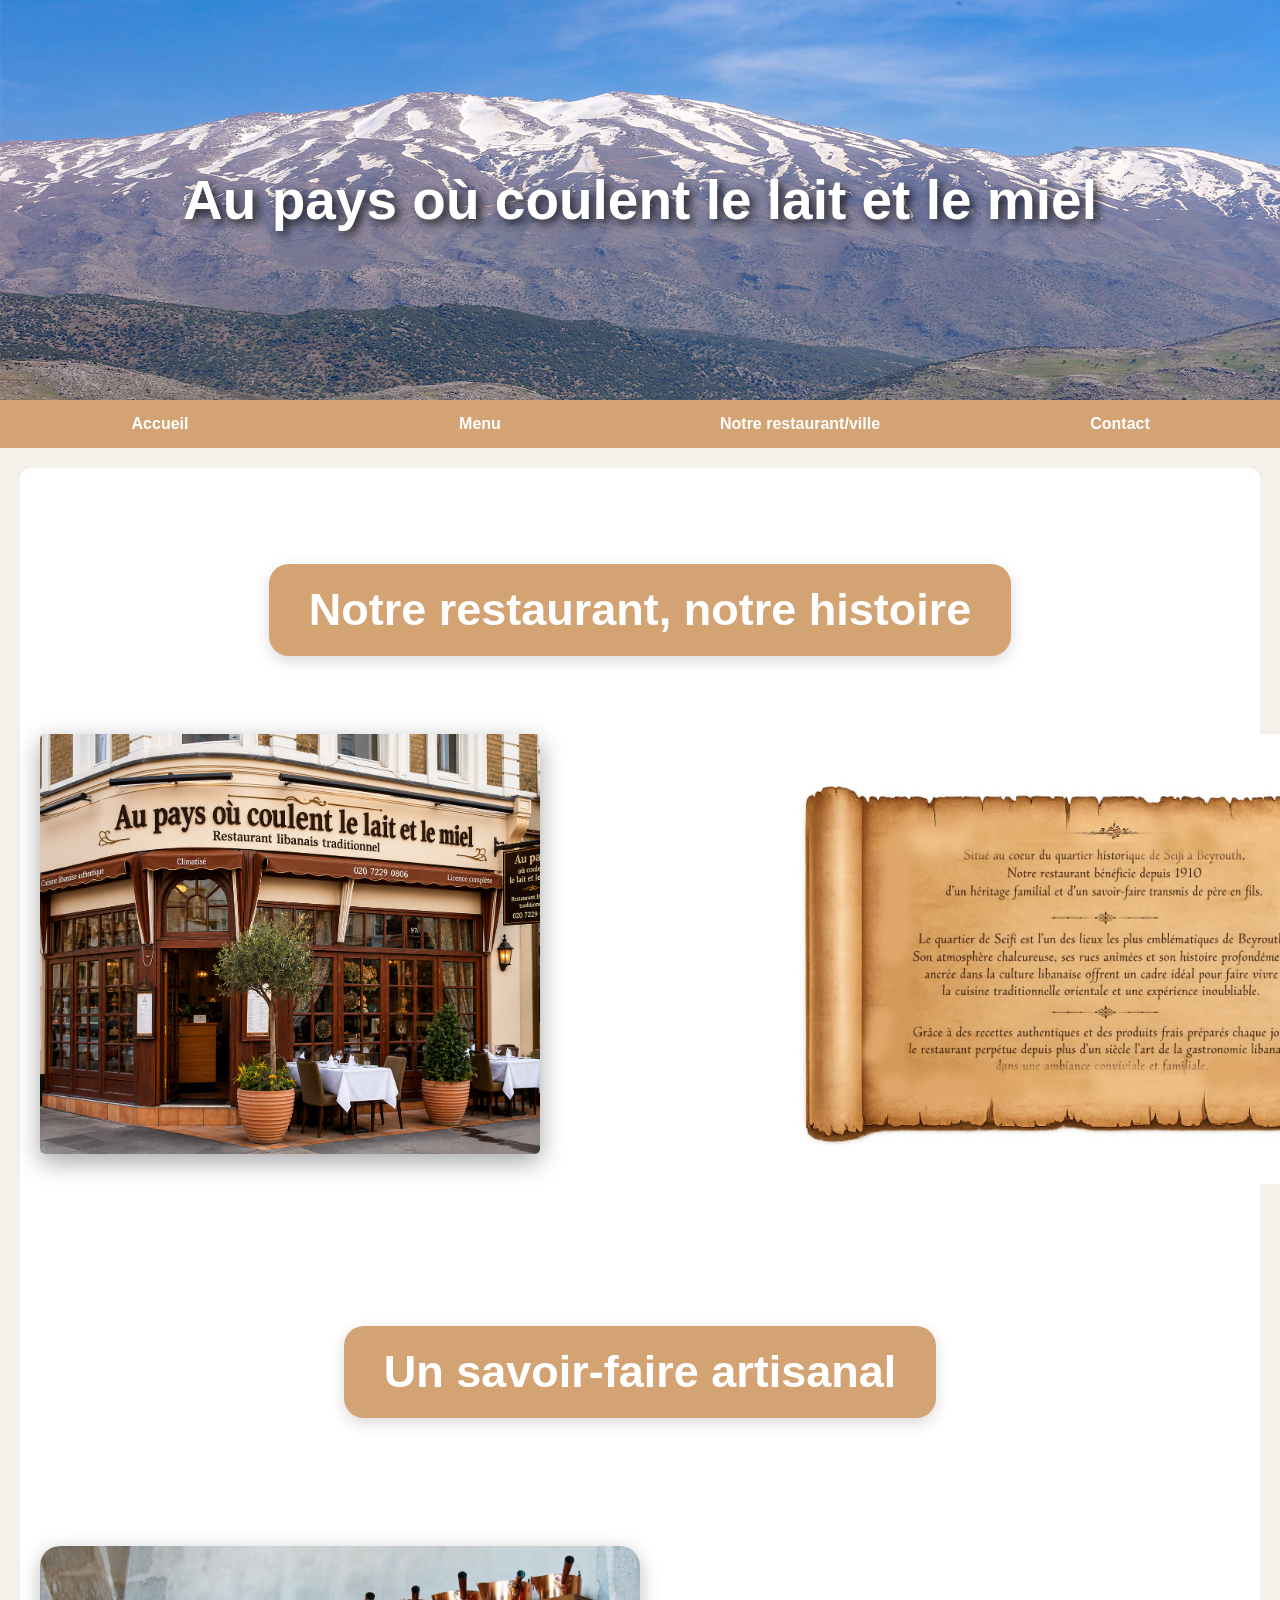
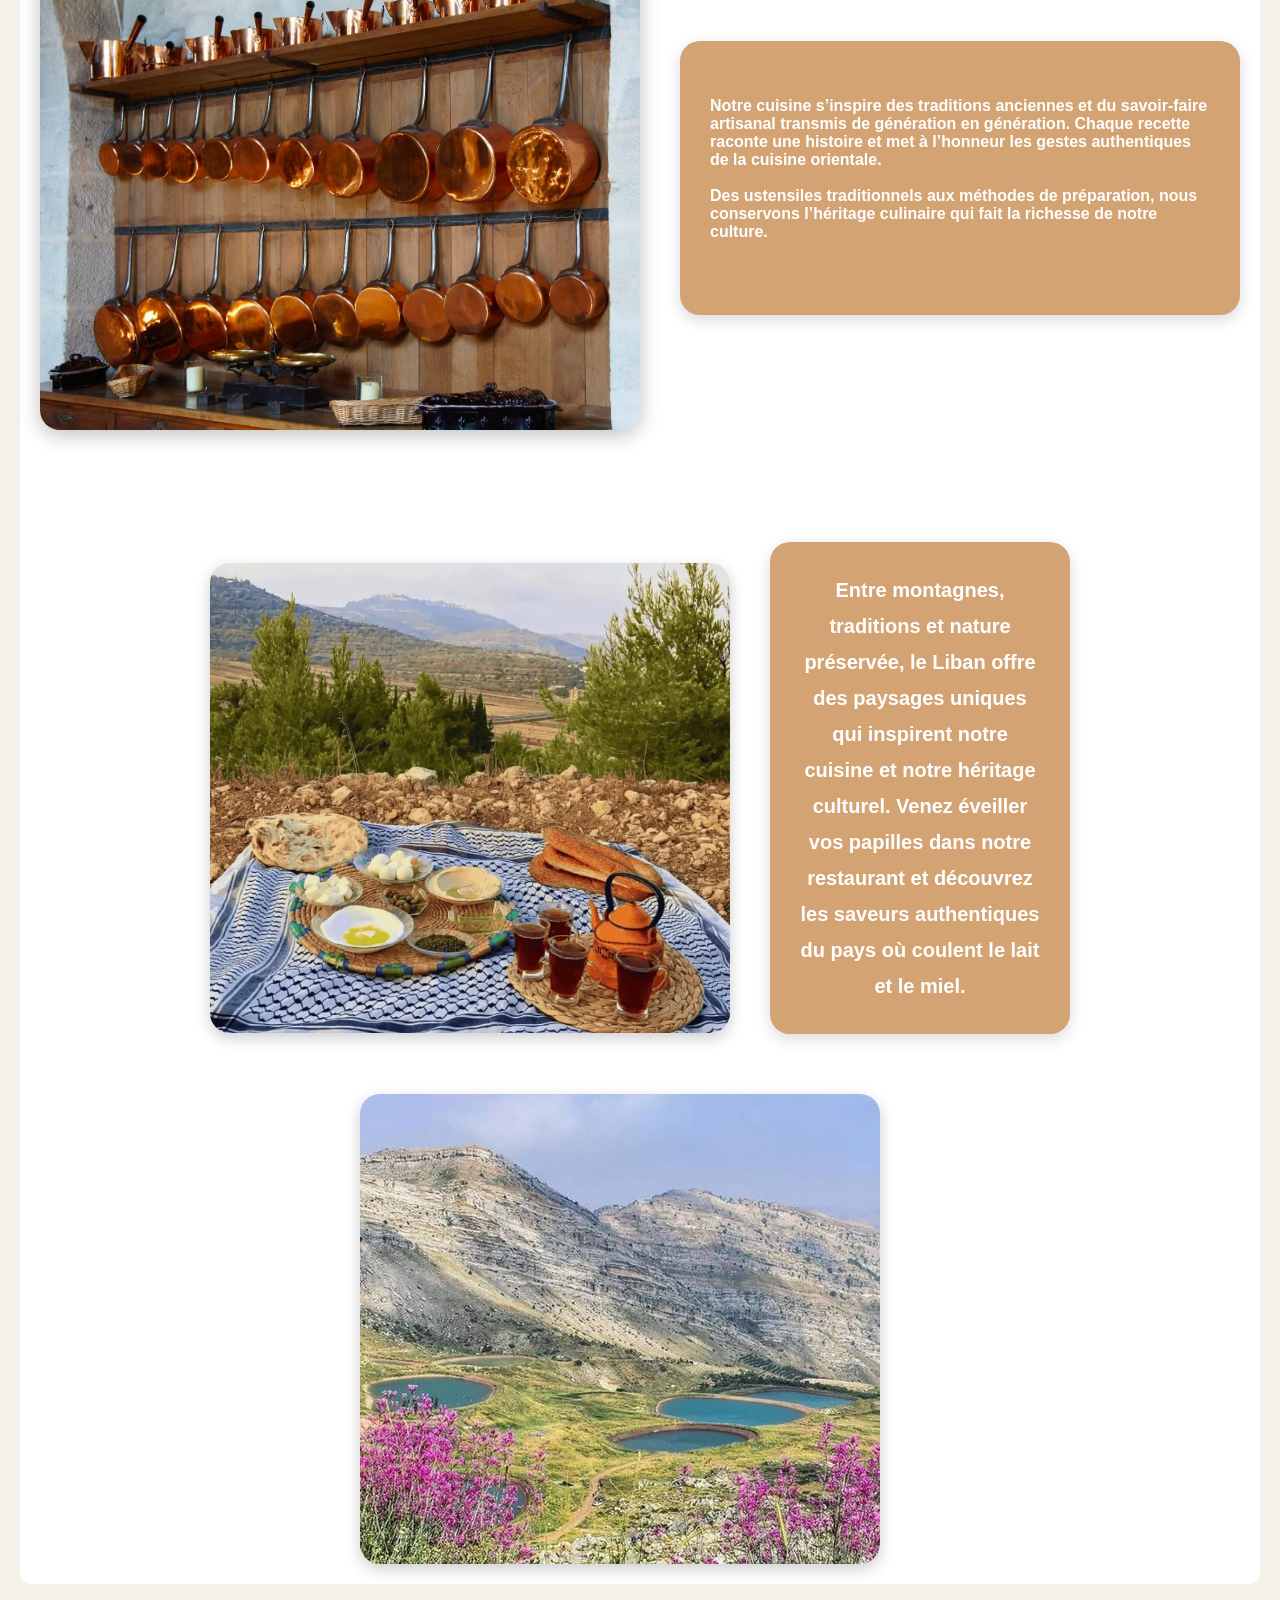
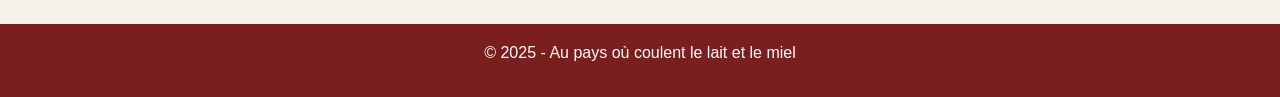
==== index.html @ 77d2ded7 "test" ====
<!DOCTYPE html>
<html lang="fr">

<head>
    <meta charset="utf-8">
    <title>Au pays où coulent le lait et le miel</title>
    <link rel="stylesheet" href="css/style.css">
</head>

<body>

<header>
    <h1>Au pays où coulent le lait et le miel</h1>
</header>

<nav>
    <ul>
        <li><a href="index.html">Accueil</a></li>
        <li><a href="services.html">Menu</a></li>
        <li><a href="galerie.html">Notre restaurant/ville</a></li>
        <li><a href="contact.html">Contact</a></li>
    </ul>
</nav>











<main>

<section>
<br>
</br>   

<h2>Notre restaurant, notre histoire</h2>
<br>
</br>   

<div class="accueil-contenu">

    <img class="image-restaurant"
    src="ressources/images/restaurant.jpg"
    alt="Restaurant libanais">

    <img class="image-histoire"
    src="ressources/images/histoire.jpg"
    alt="Histoire du restaurant">

</div>

<br>
</br>
<br>
</br>

<h2>Un savoir-faire artisanal</h2>

<br>
</br>
<div class="bloc-artisanat">
    <img src="ressources/images/musee-des-ustensiles-de-cuisine.jpg" alt="Ustensiles traditionnels">

    <div class="texte-artisanat">
        <h4>
            <br>    </br>

            Notre cuisine s’inspire des traditions anciennes et du savoir-faire
            artisanal transmis de génération en génération. Chaque recette
            raconte une histoire et met à l’honneur les gestes authentiques
            de la cuisine orientale.
<br>    </br>
            Des ustensiles traditionnels aux méthodes de préparation,
            nous conservons l’héritage culinaire qui fait la richesse
            de notre culture.
            <br>    </br>
            <br>    </br>



        </h4>

    </div>

</div>

<br>    </br>
<br>    </br>


<div class="bloc-paysage">

    <img src="ressources/images/Screenshot_1.jpg"
    alt="Petit déjeuner libanais">

    <div class="texte-paysage">
        <p>
         Entre montagnes, traditions et nature préservée, le Liban offre des paysages uniques qui inspirent notre cuisine et 
         notre héritage culturel.
         Venez éveiller vos papilles dans notre restaurant et découvrez les saveurs authentiques du pays où coulent le lait et le miel.
        </p>
        
    </div>

    <img src="ressources/images/image 2.jpg"
    alt="Paysage libanais">

    <br>    </br>


</div>


</section>

</main>

<footer>
    <p>&copy; 2025 - Au pays où coulent le lait et le miel</p>
</footer>



</body>


</html>
---- css/style.css ----
*{
    margin:0;
    padding:0;
    box-sizing:border-box;
}

body{
    font-family:Arial, sans-serif;
    background:#f4f1ea;
    color:#333;
}

/* HEADER */

header{
    background-image:url("../ressources/images/header.jpg");
    background-size:100% auto;
    background-position:center top;
    background-repeat:no-repeat;
    height:400px;
    display:flex;
    justify-content:center;
    align-items:center;
    text-align:center;
    overflow:hidden;
}

header h1{
    color:white;
    font-size:55px;
    font-weight:bold;
    text-shadow:4px 4px 10px rgba(0,0,0,0.8);
    white-space:nowrap;
}

/* NAV */

nav{
    background:#d4a373;
}

nav ul{
    display:flex;
    list-style:none;
}

nav li{
    flex:1;
}

nav a{
    display:block;
    padding:15px;
    text-align:center;
    text-decoration:none;
    color:white;
    font-weight:bold;
}

nav a:hover{
    background:#7b1e1e;
}

/* BASE */

main{
    padding:20px;
}

section{
    background:white;
    padding:20px;
    border-radius:10px;
    text-align:center;
}

h2,
.titre-menu,
.titre-section{
    background:#d4a373;
    color:white;
    display:inline-block;
    padding:20px 40px;
    border-radius:20px;
    box-shadow:0 5px 15px rgba(0,0,0,0.15);
    font-size:45px;
    margin:40px auto;
}

h3{
    color:#7b1e1e;
    font-size:28px;
    margin:40px 0 20px 0;
    text-align:center;
}

h4{
    background:#d4a373;
    color:white;
    display:inline-block;
    padding:20px 30px;
    border-radius:20px;
    box-shadow:0 5px 15px rgba(0,0,0,0.15);
}

p{
    margin-bottom:15px;
}

img{
    border-radius:10px;
    margin-top:20px;
}

/* ACCUEIL */

.accueil-contenu{
    display:flex;
    align-items:flex-start;
    justify-content:flex-start;
    gap:30px;
    margin-bottom:30px;
}

.image-restaurant{
    width:500px;
    height:420px;
    object-fit:cover;
    border-radius:5px;
    box-shadow:0 8px 25px rgba(0,0,0,0.35);
}

.image-histoire{
    width:1200px;
    height:450px;
    object-fit:contain;
    margin-left:200px;
}

/* ARTISANAT */

.bloc-artisanat{
    display:flex;
    align-items:center;
    gap:40px;
    margin-top:50px;
}

.bloc-artisanat img{
    width:600px;
    height:auto;
    border-radius:20px;
    box-shadow:0 5px 20px rgba(0,0,0,0.25);
}

.texte-artisanat{
    flex:1;
    text-align:left;
}

.texte-artisanat p{
    font-size:20px;
    line-height:1.8;
}

/* PAYSAGES ACCUEIL */

.bloc-paysage{
    display:flex;
    align-items:center;
    justify-content:center;
    gap:40px;
    margin-top:40px;
    flex-wrap:wrap;
}

.bloc-paysage img{
    width:520px;
    height:470px;
    object-fit:cover;
    border-radius:20px;
    box-shadow:0 5px 15px rgba(0,0,0,0.2);
}

.texte-paysage{
    max-width:300px;
    text-align:center;
    background:#d4a373;
    padding:30px;
    border-radius:20px;
    box-shadow:0 5px 15px rgba(0,0,0,0.15);
}

.texte-paysage p{
    color:white;
    font-size:20px;
    font-weight:bold;
    line-height:1.8;
    margin:0;
}

/* MENU */

.image-principale{
    display:block;
    width:100%;
    max-width:1100px;
    margin:30px auto;
    border-radius:15px;
}

.cartes-plats{
    display:grid;
    grid-template-columns:repeat(4, 1fr);
    gap:20px;
    margin-top:20px;
}

.carte{
    background:#f4f1ea;
    padding:15px;
    border-radius:10px;
    text-align:center;
}

.carte img{
    width:100%;
    height:180px;
    object-fit:cover;
    border-radius:10px;
}

.carte h3{
    background:none;
    box-shadow:none;
    padding:0;
    border-radius:0;
    color:#7b1e1e;
    font-size:28px;
    margin:15px 0 10px 0;
}

.prix{
    margin-top:10px;
    font-weight:bold;
    color:#7b1e1e;
    font-size:18px;
}

/* GALERIE */

.texte-galerie{
    text-align:center;
    font-size:40px;
    margin-bottom:40px;
}

.image-salle{
    width:80%;
    max-width:1000px;
    height:500px;
    object-fit:cover;
    display:block;
    margin:0 auto 50px auto;
    border-radius:20px;
    box-shadow:0 5px 20px rgba(0,0,0,0.3);
}

.galerie-images{
    display:grid;
    grid-template-columns:repeat(3, 1fr);
    gap:25px;
    margin-top:20px;
    align-items:start;
}

.galerie-images img{
    width:100%;
    height:300px;
    object-fit:cover;
    object-position:center bottom;
    border-radius:20px;
    box-shadow:0 5px 15px rgba(0,0,0,0.25);
    transition:0.3s;
}

.galerie-images img:hover{
    transform:scale(1.03);
}

.galerie-images .image-speciale{
    object-position:center 80%;
}

.bloc-image{
    background:white;
    padding:15px;
    border-radius:20px;
    box-shadow:0 5px 15px rgba(0,0,0,0.15);
    text-align:center;
}

.bloc-image p{
    margin-top:15px;
    font-size:17px;
    line-height:1.5;
}

.galerie-images .bloc-image:first-child{
    padding-bottom:40px;
}

/* CONTACT */

form p{
    margin-bottom:15px;
}

input,
textarea{
    width:100%;
    padding:10px;
    margin-top:5px;
}

button{
    background:#7b1e1e;
    color:white;
    border:none;
    padding:12px 20px;
    cursor:pointer;
}

button:hover{
    background:#5c1515;
}

/* FOOTER */

footer{
    background:#7b1e1e;
    color:white;
    text-align:center;
    padding:20px;
    margin-top:20px;
}

/* RESPONSIVE */

@media screen and (max-width:1024px){

    .cartes-plats{
        grid-template-columns:repeat(2, 1fr);
    }

    .galerie-images{
        grid-template-columns:1fr;
    }

    .accueil-contenu,
    .bloc-artisanat{
        flex-direction:column;
    }

    .image-restaurant,
    .image-histoire,
    .bloc-artisanat img{
        width:100%;
        margin-left:0;
    }
}

@media screen and (max-width:768px){

    nav ul{
        flex-direction:column;
    }

    header h1{
        font-size:35px;
    }

    h2,
    .titre-menu,
    .titre-section{
        font-size:32px;
    }
}

@media screen and (max-width:600px){

    .cartes-plats{
        grid-template-columns:1fr;
    }

    .image-salle{
        width:100%;
        height:auto;
    }

    .bloc-paysage img{
        width:100%;
        height:auto;
    }
}
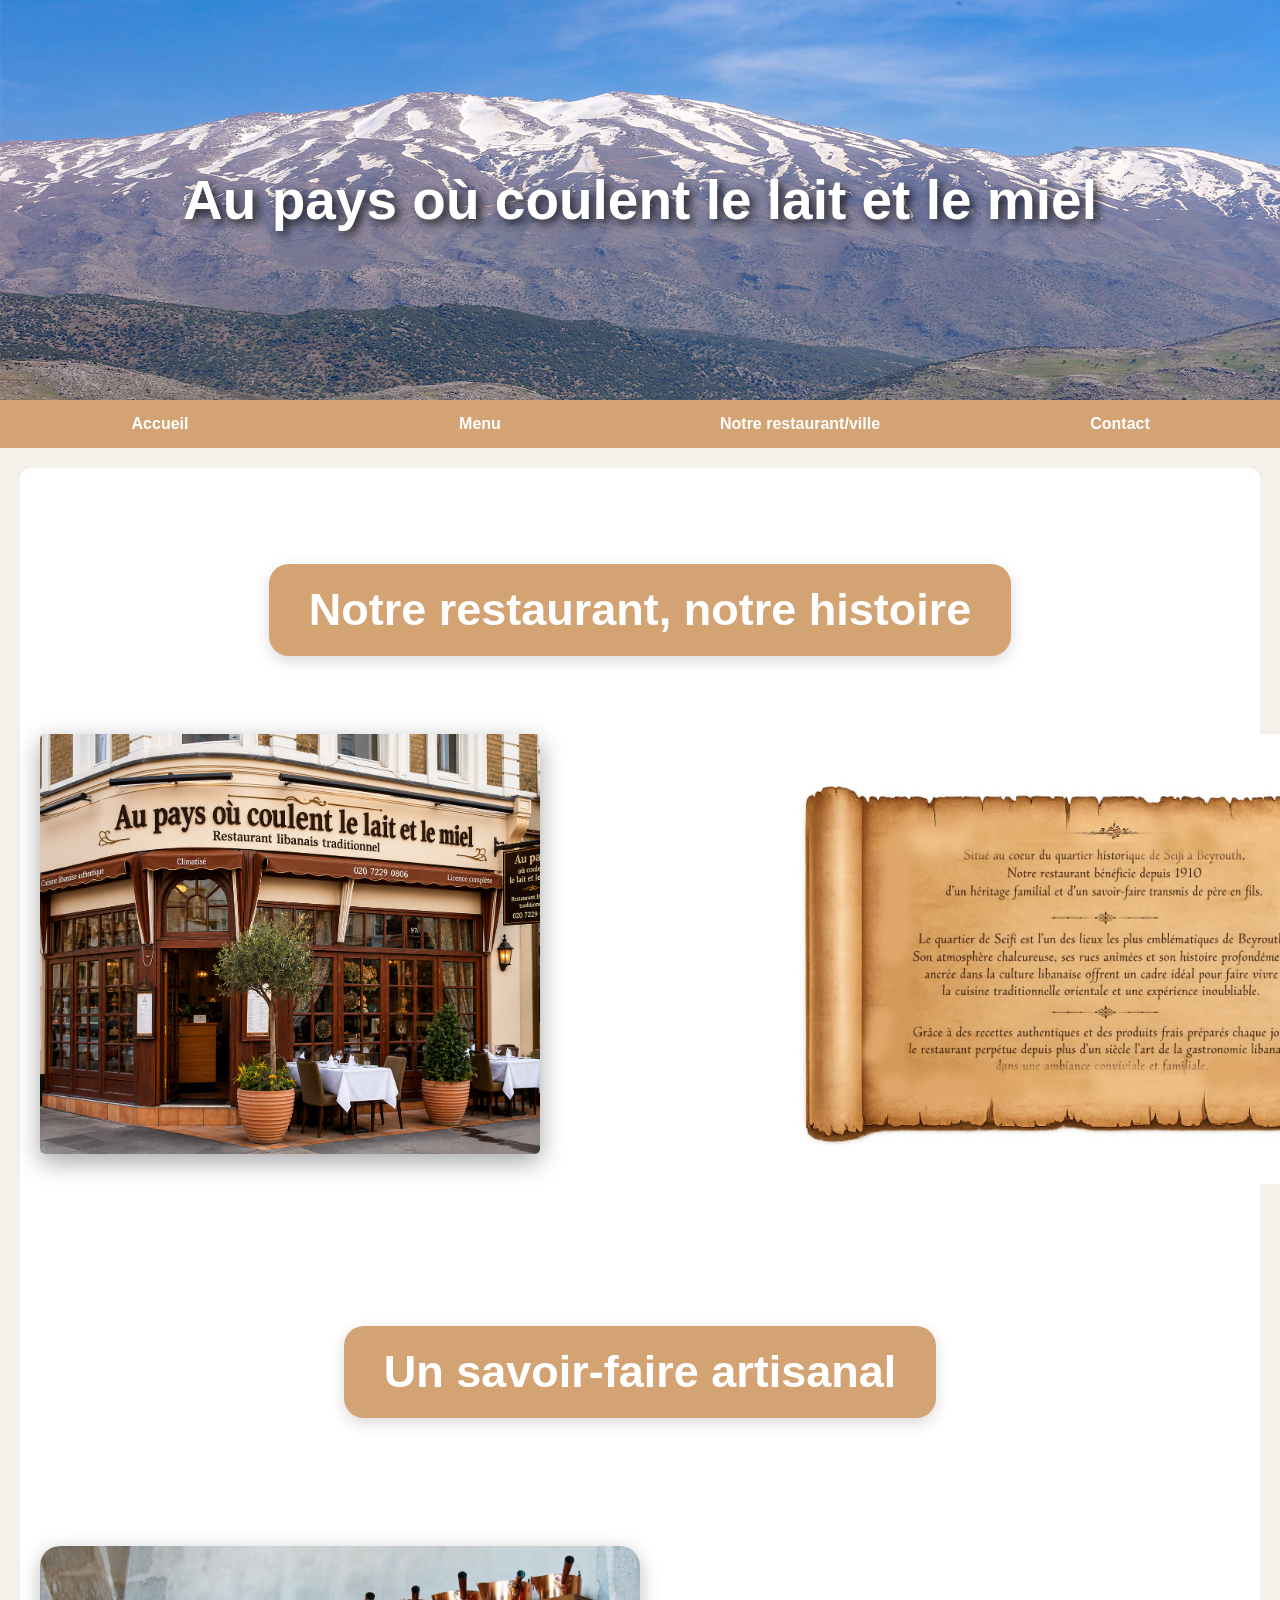
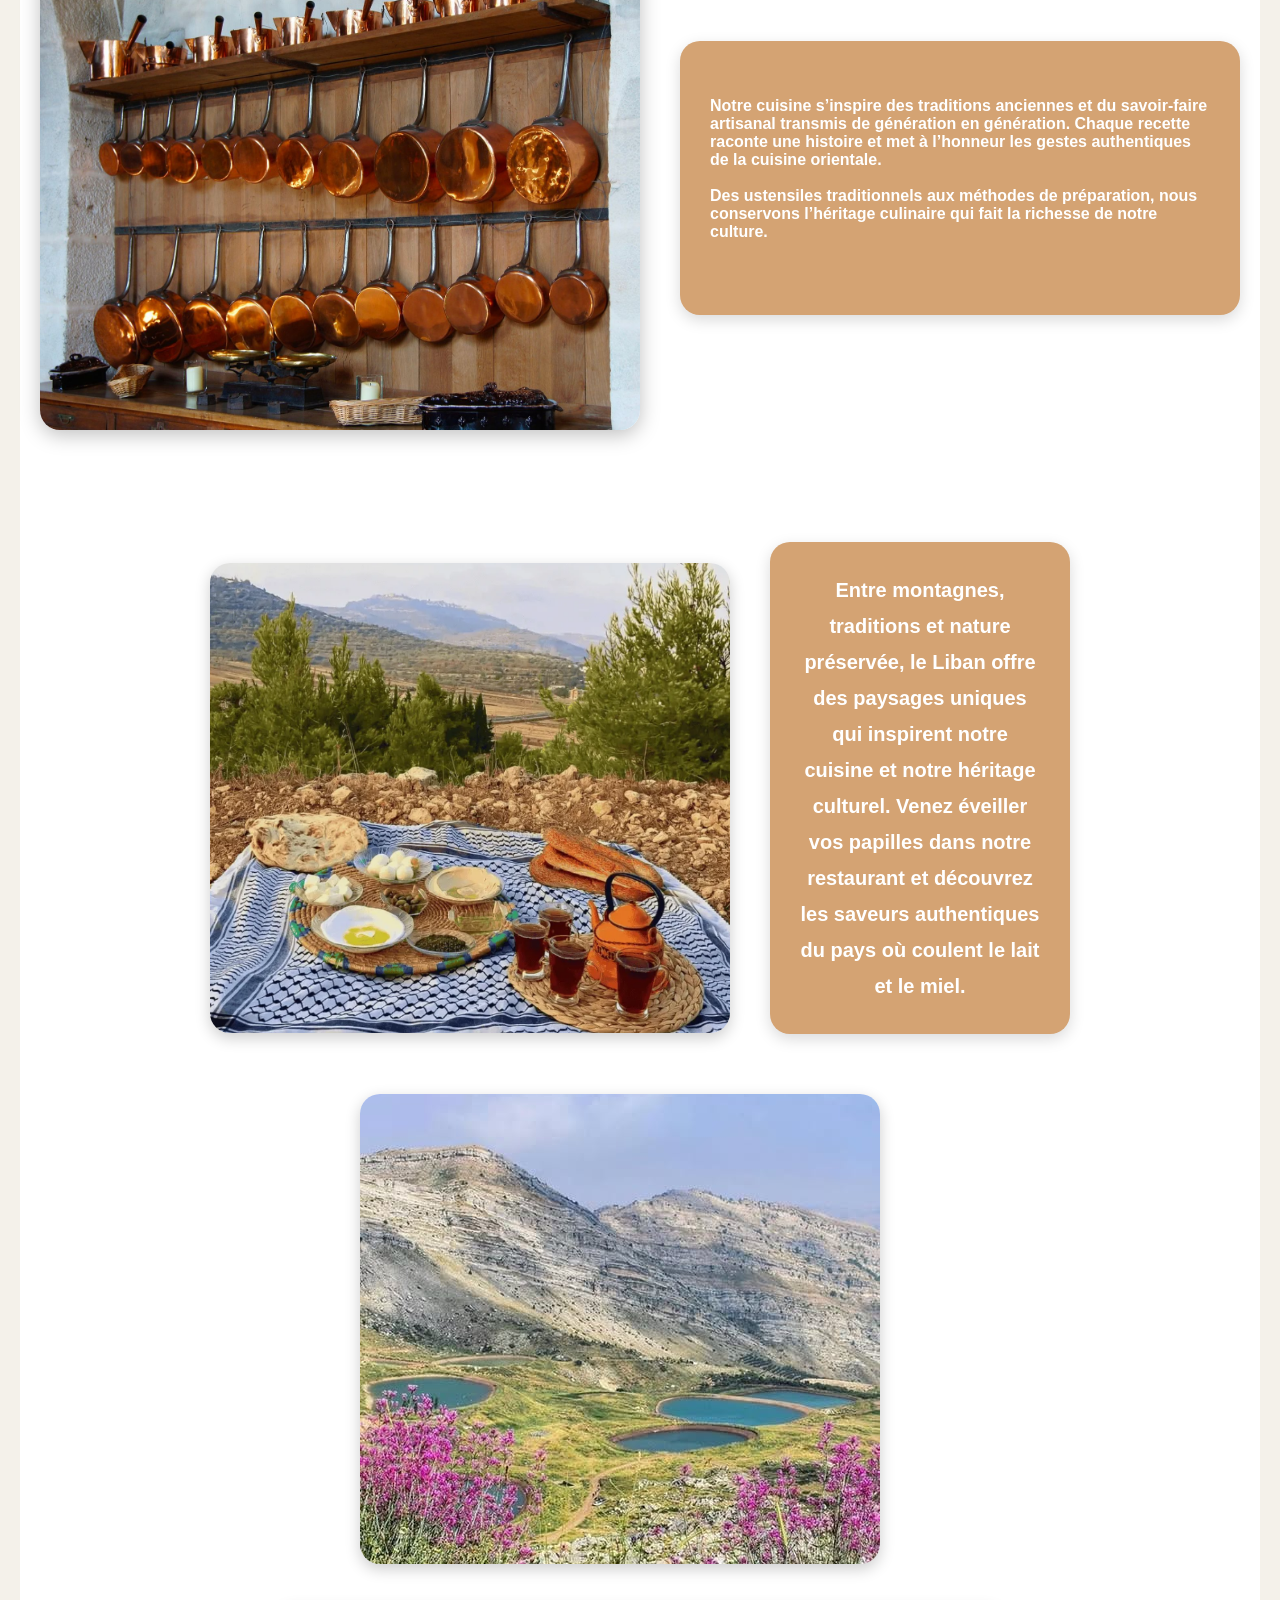
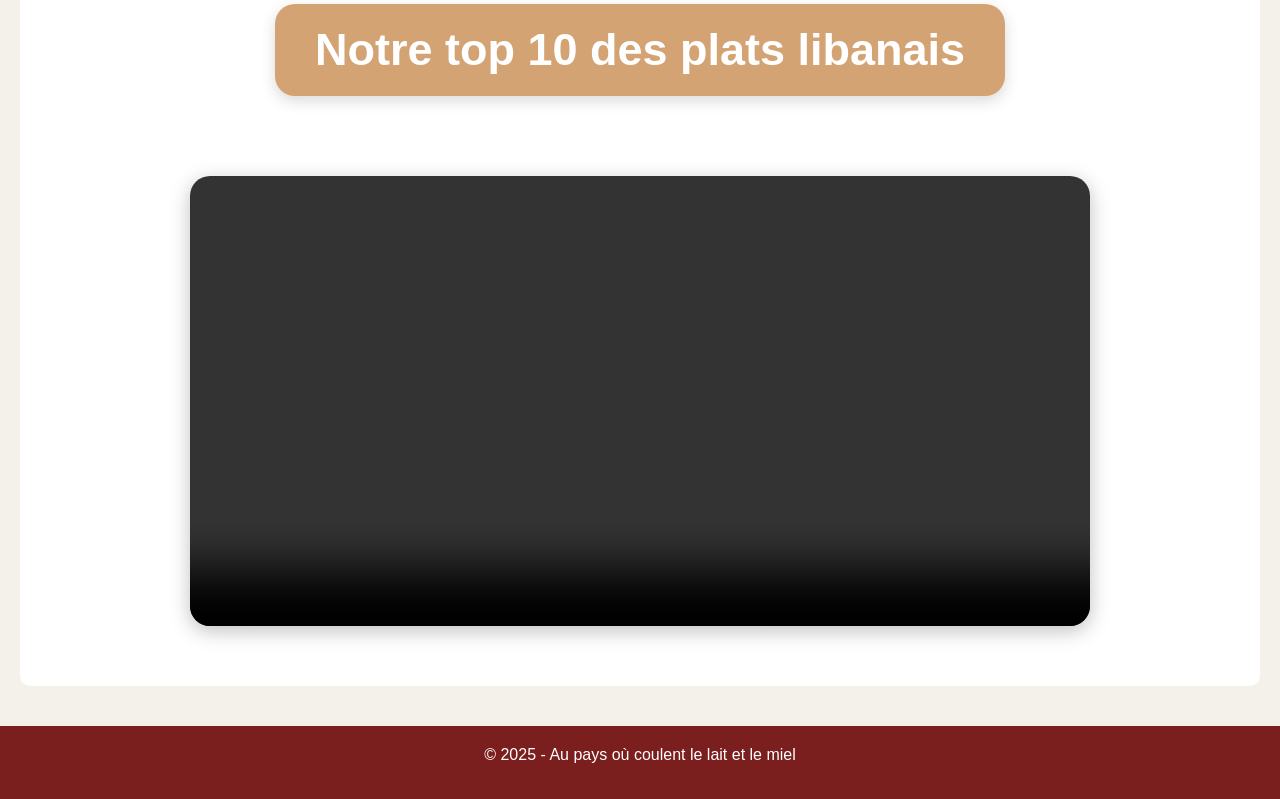
==== commit 6cbc2c7b: "Amelioration du responsive et ajout de 2 vidéos" ====
--- a/index.html
+++ b/index.html
@@ -116,6 +116,13 @@
 </div>
 
 
+<h2>Notre top 10 des plats libanais</h2>
+
+<video class="video-restaurant" controls>
+    <source src="ressources/videos/videoliban.mp4" type="video/mp4">
+    Votre navigateur ne supporte pas la vidéo.
+</video>
+
 </section>
 
 </main>
--- a/css/style.css
+++ b/css/style.css
@@ -1,3 +1,7 @@
+/* =========================
+   RESET
+========================= */
+
 *{
     margin:0;
     padding:0;
@@ -10,7 +14,9 @@
     color:#333;
 }
 
-/* HEADER */
+/* =========================
+   HEADER
+========================= */
 
 header{
     background-image:url("../ressources/images/header.jpg");
@@ -18,9 +24,11 @@
     background-position:center top;
     background-repeat:no-repeat;
     height:400px;
+
     display:flex;
     justify-content:center;
     align-items:center;
+
     text-align:center;
     overflow:hidden;
 }
@@ -33,7 +41,9 @@
     white-space:nowrap;
 }
 
-/* NAV */
+/* =========================
+   NAVIGATION
+========================= */
 
 nav{
     background:#d4a373;
@@ -51,8 +61,10 @@
 nav a{
     display:block;
     padding:15px;
+
     text-align:center;
     text-decoration:none;
+
     color:white;
     font-weight:bold;
 }
@@ -61,7 +73,9 @@
     background:#7b1e1e;
 }
 
-/* BASE */
+/* =========================
+   BASE
+========================= */
 
 main{
     padding:20px;
@@ -73,18 +87,35 @@
     border-radius:10px;
     text-align:center;
 }
+
+p{
+    margin-bottom:15px;
+}
+
+img{
+    border-radius:10px;
+    margin-top:20px;
+}
+
+/* =========================
+   TITRES
+========================= */
 
 h2,
 .titre-menu,
 .titre-section{
     background:#d4a373;
     color:white;
+
     display:inline-block;
+
     padding:20px 40px;
+    margin:40px auto;
+
     border-radius:20px;
     box-shadow:0 5px 15px rgba(0,0,0,0.15);
+
     font-size:45px;
-    margin:40px auto;
 }
 
 h3{
@@ -97,27 +128,24 @@
 h4{
     background:#d4a373;
     color:white;
+
     display:inline-block;
+
     padding:20px 30px;
+
     border-radius:20px;
     box-shadow:0 5px 15px rgba(0,0,0,0.15);
 }
 
-p{
-    margin-bottom:15px;
-}
-
-img{
-    border-radius:10px;
-    margin-top:20px;
-}
-
-/* ACCUEIL */
+/* =========================
+   ACCUEIL
+========================= */
 
 .accueil-contenu{
     display:flex;
     align-items:flex-start;
     justify-content:flex-start;
+
     gap:30px;
     margin-bottom:30px;
 }
@@ -125,7 +153,9 @@
 .image-restaurant{
     width:500px;
     height:420px;
+
     object-fit:cover;
+
     border-radius:5px;
     box-shadow:0 8px 25px rgba(0,0,0,0.35);
 }
@@ -133,15 +163,20 @@
 .image-histoire{
     width:1200px;
     height:450px;
+
     object-fit:contain;
+
     margin-left:200px;
 }
 
-/* ARTISANAT */
+/* =========================
+   ARTISANAT
+========================= */
 
 .bloc-artisanat{
     display:flex;
     align-items:center;
+
     gap:40px;
     margin-top:50px;
 }
@@ -149,6 +184,7 @@
 .bloc-artisanat img{
     width:600px;
     height:auto;
+
     border-radius:20px;
     box-shadow:0 5px 20px rgba(0,0,0,0.25);
 }
@@ -163,30 +199,40 @@
     line-height:1.8;
 }
 
-/* PAYSAGES ACCUEIL */
+/* =========================
+   PAYSAGES
+========================= */
 
 .bloc-paysage{
     display:flex;
     align-items:center;
     justify-content:center;
+
     gap:40px;
     margin-top:40px;
+
     flex-wrap:wrap;
 }
 
 .bloc-paysage img{
     width:520px;
     height:470px;
+
     object-fit:cover;
+
     border-radius:20px;
     box-shadow:0 5px 15px rgba(0,0,0,0.2);
 }
 
 .texte-paysage{
     max-width:300px;
-    text-align:center;
+
+    text-align:center;
+
     background:#d4a373;
+
     padding:30px;
+
     border-radius:20px;
     box-shadow:0 5px 15px rgba(0,0,0,0.15);
 }
@@ -196,58 +242,77 @@
     font-size:20px;
     font-weight:bold;
     line-height:1.8;
+
     margin:0;
 }
 
-/* MENU */
+/* =========================
+   MENU
+========================= */
 
 .image-principale{
     display:block;
+
     width:100%;
     max-width:1100px;
+
     margin:30px auto;
+
     border-radius:15px;
 }
 
 .cartes-plats{
     display:grid;
     grid-template-columns:repeat(4, 1fr);
+
     gap:20px;
     margin-top:20px;
 }
 
 .carte{
     background:#f4f1ea;
+
     padding:15px;
+
     border-radius:10px;
+
     text-align:center;
 }
 
 .carte img{
     width:100%;
     height:180px;
+
     object-fit:cover;
+
     border-radius:10px;
 }
 
 .carte h3{
     background:none;
     box-shadow:none;
+
     padding:0;
+    margin:15px 0 10px 0;
+
     border-radius:0;
+
     color:#7b1e1e;
     font-size:28px;
-    margin:15px 0 10px 0;
 }
 
 .prix{
     margin-top:10px;
+
     font-weight:bold;
+    font-size:18px;
+
     color:#7b1e1e;
-    font-size:18px;
-}
-
-/* GALERIE */
+}
+
+/* =========================
+   GALERIE
+========================= */
 
 .texte-galerie{
     text-align:center;
@@ -259,9 +324,12 @@
     width:80%;
     max-width:1000px;
     height:500px;
+
     object-fit:cover;
+
     display:block;
     margin:0 auto 50px auto;
+
     border-radius:20px;
     box-shadow:0 5px 20px rgba(0,0,0,0.3);
 }
@@ -269,18 +337,23 @@
 .galerie-images{
     display:grid;
     grid-template-columns:repeat(3, 1fr);
+
     gap:25px;
     margin-top:20px;
+
     align-items:start;
 }
 
 .galerie-images img{
     width:100%;
     height:300px;
+
     object-fit:cover;
     object-position:center bottom;
+
     border-radius:20px;
     box-shadow:0 5px 15px rgba(0,0,0,0.25);
+
     transition:0.3s;
 }
 
@@ -288,15 +361,18 @@
     transform:scale(1.03);
 }
 
-.galerie-images .image-speciale{
+.image-speciale{
     object-position:center 80%;
 }
 
 .bloc-image{
     background:white;
+
     padding:15px;
+
     border-radius:20px;
     box-shadow:0 5px 15px rgba(0,0,0,0.15);
+
     text-align:center;
 }
 
@@ -306,11 +382,40 @@
     line-height:1.5;
 }
 
-.galerie-images .bloc-image:first-child{
-    padding-bottom:40px;
-}
-
-/* CONTACT */
+/* =========================
+   VIDEOS
+========================= */
+
+.video-restaurant{
+    width:80%;
+    max-width:900px;
+
+    display:block;
+    margin:40px auto;
+
+    border-radius:20px;
+    box-shadow:0 5px 20px rgba(0,0,0,0.25);
+}
+
+.bloc-video{
+    text-align:center;
+    margin:60px auto;
+}
+
+.bloc-video video{
+    width:700px;
+    max-width:100%;
+
+    display:block;
+    margin:30px auto;
+
+    border-radius:20px;
+    box-shadow:0 5px 20px rgba(0,0,0,0.25);
+}
+
+/* =========================
+   CONTACT
+========================= */
 
 form p{
     margin-bottom:15px;
@@ -326,8 +431,11 @@
 button{
     background:#7b1e1e;
     color:white;
+
     border:none;
+
     padding:12px 20px;
+
     cursor:pointer;
 }
 
@@ -335,17 +443,23 @@
     background:#5c1515;
 }
 
-/* FOOTER */
+/* =========================
+   FOOTER
+========================= */
 
 footer{
     background:#7b1e1e;
     color:white;
-    text-align:center;
+
+    text-align:center;
+
     padding:20px;
     margin-top:20px;
 }
 
-/* RESPONSIVE */
+/* =========================
+   RESPONSIVE
+========================= */
 
 @media screen and (max-width:1024px){
 
@@ -370,6 +484,66 @@
     }
 }
 
+@media screen and (max-width:900px){
+
+    header{
+        height:260px;
+        background-size:cover;
+    }
+
+    header h1{
+        font-size:32px;
+        white-space:normal;
+        padding:20px;
+    }
+
+    main{
+        padding:10px;
+    }
+
+    section{
+        padding:15px;
+    }
+
+    h2,
+    .titre-menu,
+    .titre-section{
+        font-size:28px;
+        padding:15px 25px;
+    }
+
+    .cartes-plats,
+    .galerie-images{
+        grid-template-columns:1fr;
+    }
+
+    .accueil-contenu,
+    .bloc-artisanat,
+    .bloc-paysage{
+        flex-direction:column;
+    }
+
+    .image-restaurant,
+    .image-histoire,
+    .bloc-artisanat img,
+    .bloc-paysage img,
+    .image-principale,
+    .image-salle,
+    .video-restaurant{
+        width:100%;
+        max-width:100%;
+        height:auto;
+        margin-left:0;
+    }
+
+    .texte-artisanat,
+    .texte-paysage{
+        width:100%;
+        max-width:100%;
+        text-align:center;
+    }
+}
+
 @media screen and (max-width:768px){
 
     nav ul{
@@ -393,13 +567,162 @@
         grid-template-columns:1fr;
     }
 
-    .image-salle{
-        width:100%;
-        height:auto;
-    }
-
+    .image-salle,
     .bloc-paysage img{
         width:100%;
         height:auto;
     }
+}
+
+/* =========================
+   RESPONSIVE COMPLET
+========================= */
+
+/* Ordinateur portable */
+@media screen and (max-width:1200px){
+
+    header{
+        height:330px;
+        background-size:cover;
+    }
+
+    header h1{
+        font-size:45px;
+    }
+
+    .cartes-plats{
+        grid-template-columns:repeat(3, 1fr);
+    }
+
+    .galerie-images{
+        grid-template-columns:repeat(2, 1fr);
+    }
+
+    .image-histoire{
+        margin-left:0;
+        width:700px;
+    }
+
+    .bloc-paysage img{
+        width:420px;
+        height:350px;
+    }
+}
+
+/* Tablette */
+@media screen and (max-width:900px){
+
+    header{
+        height:280px;
+    }
+
+    header h1{
+        font-size:35px;
+        white-space:normal;
+        padding:20px;
+    }
+
+    nav ul{
+        flex-direction:column;
+    }
+
+    main{
+        padding:10px;
+    }
+
+    section{
+        padding:15px;
+    }
+
+    h2,
+    .titre-menu,
+    .titre-section{
+        font-size:30px;
+        padding:15px 25px;
+    }
+
+    .accueil-contenu,
+    .bloc-artisanat,
+    .bloc-paysage{
+        flex-direction:column;
+    }
+
+    .image-restaurant,
+    .image-histoire,
+    .bloc-artisanat img,
+    .bloc-paysage img,
+    .image-principale,
+    .image-salle,
+    .video-restaurant,
+    .bloc-video video{
+        width:100%;
+        max-width:100%;
+        height:auto;
+        margin-left:0;
+    }
+
+    .cartes-plats,
+    .galerie-images{
+        grid-template-columns:1fr;
+    }
+
+    .texte-artisanat,
+    .texte-paysage{
+        width:100%;
+        max-width:100%;
+        text-align:center;
+    }
+}
+
+/* Téléphone */
+@media screen and (max-width:600px){
+
+    header{
+        height:220px;
+    }
+
+    header h1{
+        font-size:26px;
+    }
+
+    h2,
+    .titre-menu,
+    .titre-section{
+        font-size:24px;
+        padding:12px 18px;
+    }
+
+    h3{
+        font-size:24px;
+    }
+
+    h4{
+        font-size:16px;
+        padding:15px;
+    }
+
+    p{
+        font-size:16px;
+    }
+
+    .carte h3{
+        font-size:24px;
+    }
+
+    .bloc-paysage img,
+    .bloc-artisanat img,
+    .image-restaurant,
+    .image-histoire{
+        width:100%;
+        height:auto;
+    }
+
+    .texte-paysage p{
+        font-size:16px;
+        line-height:1.5;
+    }
+
+    footer{
+        font-size:14px;
+    }
 }
